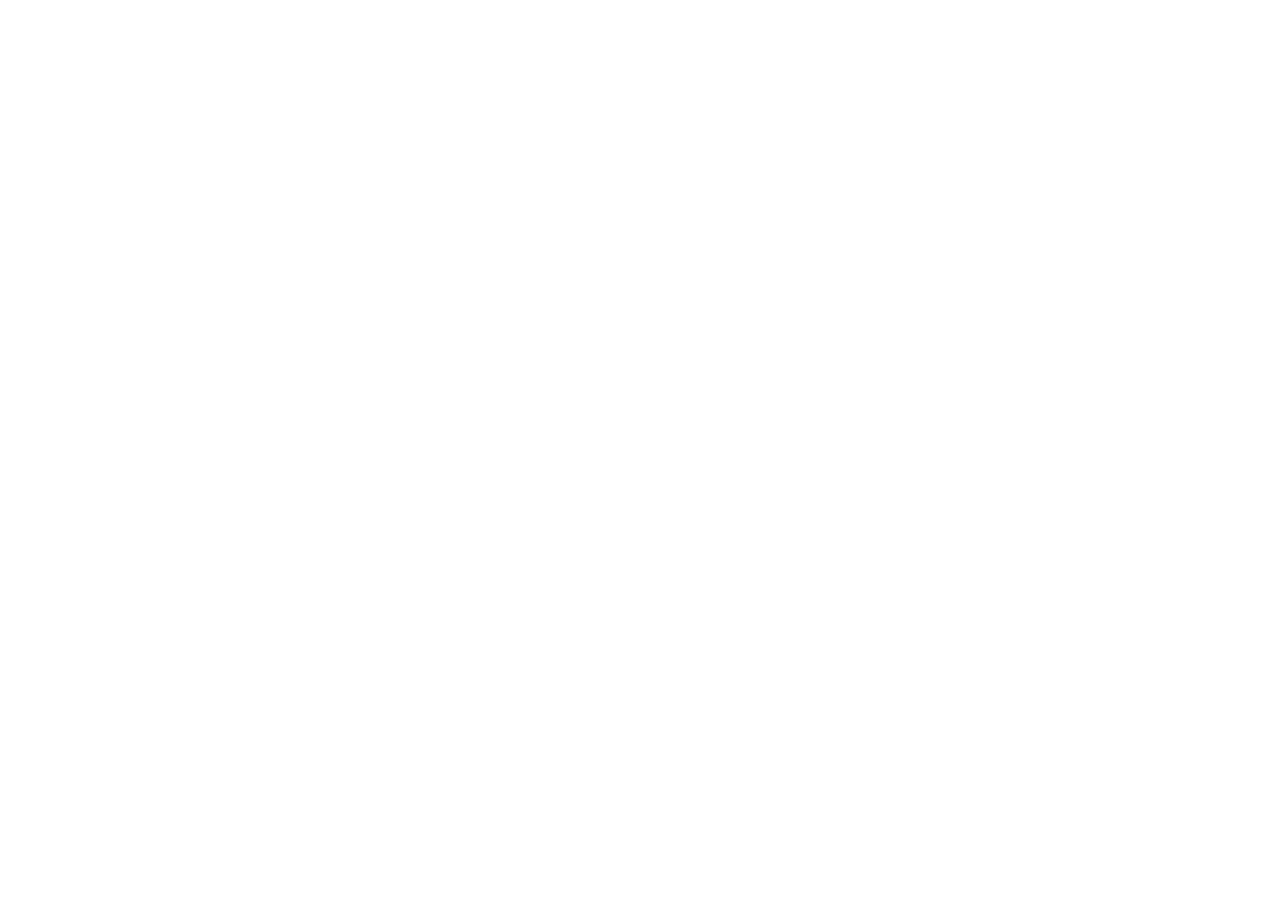
==== HTML/DS-Z-Fall.html @ 9e3e55e4 "Summary HTML" ====
<!DOCTYPE html>
<html lang="en">
<head>
    <meta charset="UTF-8">
    <meta name="viewport" content="width=device-width, initial-scale=1.0">
    <title>YUKAMI STUDIO</title>
</head>
<body>
    
</body>
</html>
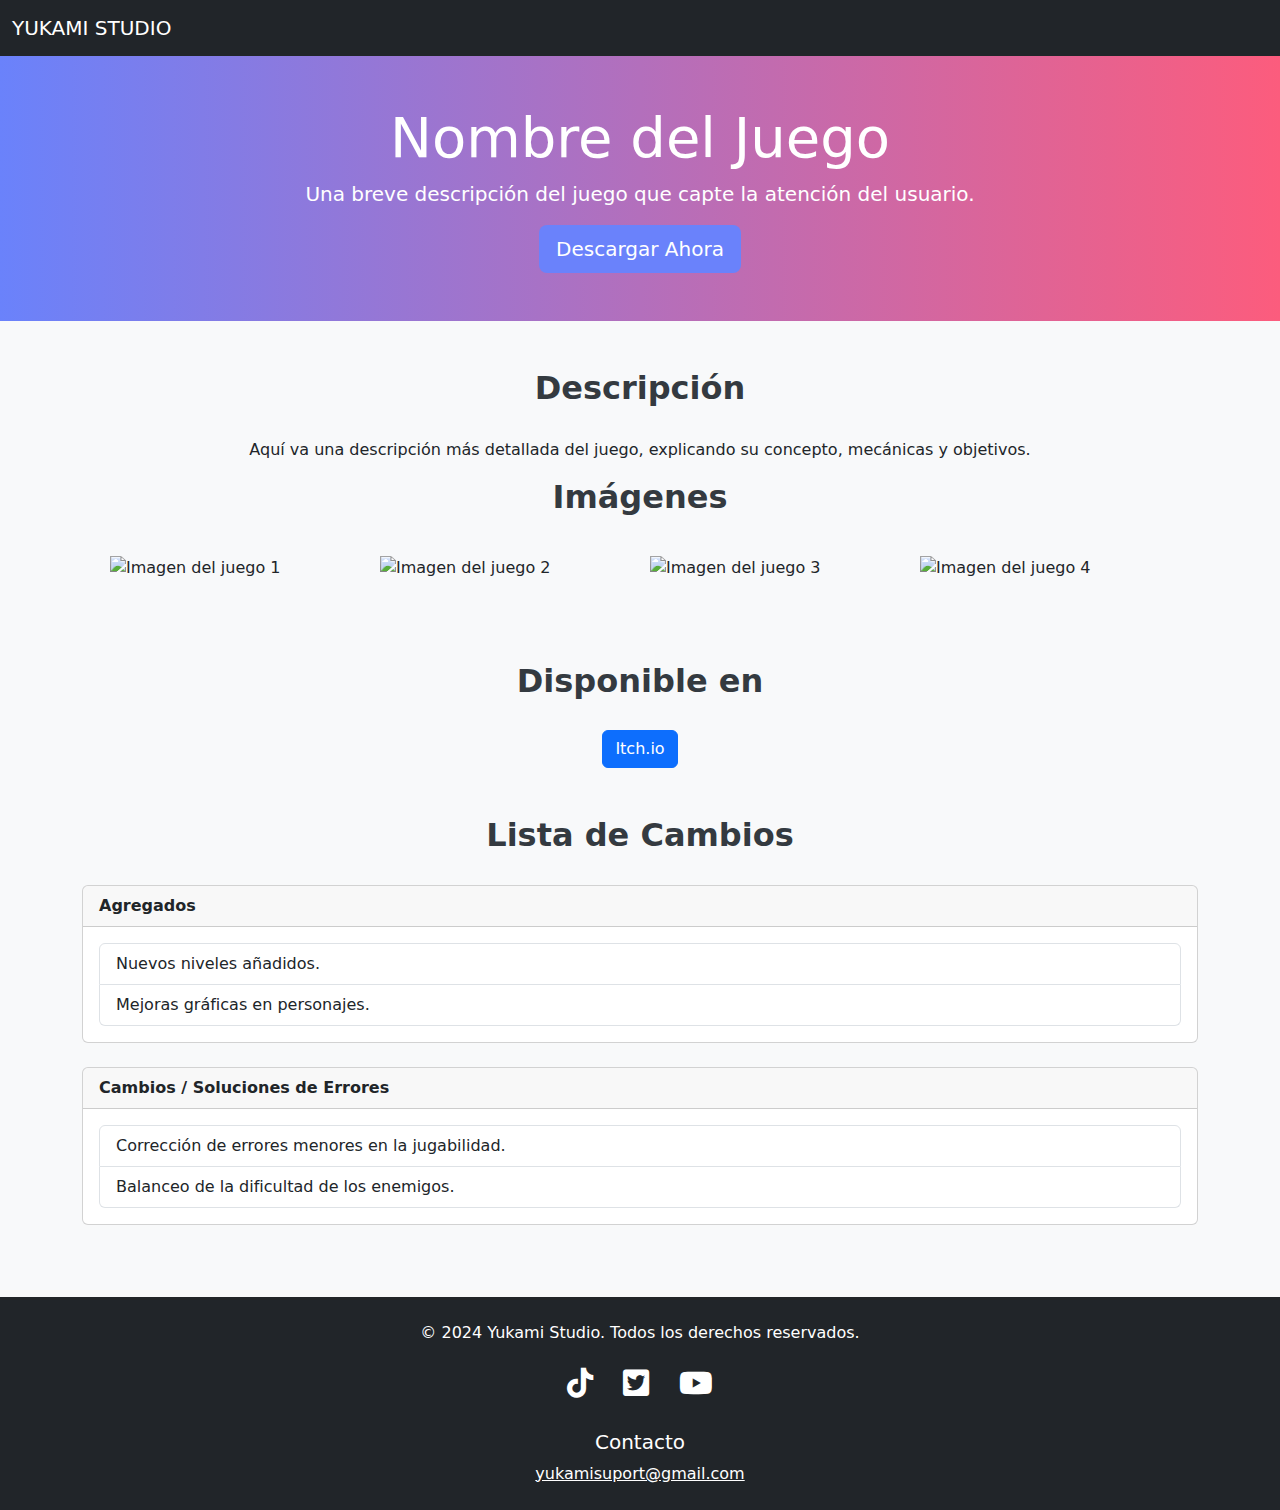
==== commit 4169873f: "Summary HTML" ====
--- a/HTML/DS-Z-Fall.html
+++ b/HTML/DS-Z-Fall.html
@@ -1,11 +1,157 @@
 <!DOCTYPE html>
-<html lang="en">
+<html lang="es">
 <head>
-    <meta charset="UTF-8">
-    <meta name="viewport" content="width=device-width, initial-scale=1.0">
-    <title>YUKAMI STUDIO</title>
+  <meta charset="UTF-8">
+  <meta name="viewport" content="width=device-width, initial-scale=1.0">
+  <title>YUKAMI STUDIO - Nombre del Juego</title>
+  <link href="https://cdn.jsdelivr.net/npm/bootstrap@5.3.0/dist/css/bootstrap.min.css" rel="stylesheet">
+  <link href="CSS/Style.css" rel="stylesheet">
+  <link rel="stylesheet" href="https://cdnjs.cloudflare.com/ajax/libs/font-awesome/6.0.0-beta3/css/all.min.css">
+  <style>
+    body {
+      background-color: #f8f9fa;
+    }
+    header {
+      background: linear-gradient(to right, #6a82fb, #fc5c7d);
+      color: white;
+    }
+    .section-title {
+      margin-bottom: 30px;
+      font-weight: bold;
+      color: #343a40;
+    }
+    .btn-download {
+      background-color: #6a82fb;
+      color: white;
+      font-size: 1.25rem;
+    }
+    .btn-download:hover {
+      background-color: #5a73e1;
+    }
+    .list-group-item {
+      background: #ffffff;
+    }
+    .footer-links a {
+      color: white;
+      text-decoration: none;
+      margin: 0 10px;
+      font-size: 30px;
+    }
+    .image-container {
+      display: flex;
+      justify-content: center;
+      flex-wrap: wrap;
+    }
+    .image-container img {
+      width: 250px; /* Ajusta el ancho de las imágenes aquí */
+      height: auto; /* Mantiene la proporción */
+      margin: 10px; /* Margen de separación entre imágenes */
+    }
+  </style>
 </head>
 <body>
+
+<!-- Navbar -->
+<nav class="navbar navbar-expand-lg navbar-dark bg-dark">
+  <div class="container-fluid">
+    <a class="navbar-brand" href="../index.html">YUKAMI STUDIO</a>
+    <button class="navbar-toggler" type="button" data-bs-toggle="collapse" data-bs-target="#navbarNav" aria-controls="navbarNav" aria-expanded="false" aria-label="Toggle navigation">
+      <span class="navbar-toggler-icon"></span>
+    </button>
+  </div>
+</nav>
+
+<!-- Header -->
+<header class="text-center py-5">
+  <div class="container">
+    <h1 class="display-4">Nombre del Juego</h1>
+    <p class="lead">Una breve descripción del juego que capte la atención del usuario.</p>
+    <a href="https://github.com/tu_usuario/tu_repositorio/releases/latest/download/tu_juego.zip" class="btn btn-download btn-lg">Descargar Ahora</a>
+  </div>
+</header>
+
+<!-- Game Details Section -->
+<section class="py-5">
+  <div class="container">
+    <h2 class="section-title text-center">Descripción</h2>
+    <p class="text-center">Aquí va una descripción más detallada del juego, explicando su concepto, mecánicas y objetivos.</p>
     
+    <h2 class="section-title text-center">Imágenes</h2>
+    <div class="image-container mb-4">
+      <img src="https://via.placeholder.com/300" alt="Imagen del juego 1">
+      <img src="https://via.placeholder.com/300" alt="Imagen del juego 2">
+      <img src="https://via.placeholder.com/300" alt="Imagen del juego 3">
+      <img src="https://via.placeholder.com/300" alt="Imagen del juego 4">
+    </div>
+
+    <!-- Disponible en -->
+    <section class="py-5 bg-light">
+      <div class="container text-center">
+        <h2 class="section-title">Disponible en</h2>
+        <a href="https://itch.io" class="btn btn-primary mx-2">Itch.io</a>
+        <!--
+        <a href="https://gamejolt.com" class="btn btn-primary mx-2">GameJolt</a>
+        -->
+      </div>
+    </section>
+
+
+    <h2 class="section-title text-center">Lista de Cambios</h2>
+    
+    <div class="card mb-4">
+      <div class="card-header">
+        <strong>Agregados</strong>
+      </div>
+      <div class="card-body">
+        <ul class="list-group">
+          <li class="list-group-item">Nuevos niveles añadidos.</li>
+          <li class="list-group-item">Mejoras gráficas en personajes.</li>
+        </ul>
+      </div>
+    </div>
+
+    <div class="card mb-4">
+      <div class="card-header">
+        <strong>Cambios / Soluciones de Errores</strong>
+      </div>
+      <div class="card-body">
+        <ul class="list-group">
+          <li class="list-group-item">Corrección de errores menores en la jugabilidad.</li>
+          <li class="list-group-item">Balanceo de la dificultad de los enemigos.</li>
+        </ul>
+      </div>
+    </div>
+  </div>
+</section>
+
+<!-- Footer -->
+<footer class="text-white text-center py-4 bg-dark">
+  <div class="container">
+    <p class="mb-3">&copy; 2024 Yukami Studio. Todos los derechos reservados.</p>
+    <div class="footer-links mb-4">
+      <a href="https://www.tiktok.com/@yukami.studio" target="_blank">
+        <i class="fab fa-tiktok"></i>
+      </a>
+      <a href="https://x.com/StudioYuka78506" target="_blank">
+        <i class="fab fa-twitter-square"></i>
+      </a>
+      <!--
+      <a href="https://discord.gg/BEZh9y5F" target="_blank">
+        <i class="fab fa-discord"></i>
+      </a>
+      -->
+      <a href="https://www.youtube.com/@YUKAMISTUDIO" target="_blank">
+        <i class="fab fa-youtube"></i>
+      </a>
+    </div>
+    <div>
+      <h5 class="mb-2">Contacto</h5>
+      <a href="mailto:YukamiContacto@gmail.com" class="text-white">yukamisuport@gmail.com</a>
+    </div>
+  </div>
+</footer>
+
+
+<script src="https://cdn.jsdelivr.net/npm/bootstrap@5.3.0/dist/js/bootstrap.bundle.min.js"></script>
 </body>
-</html>+</html>
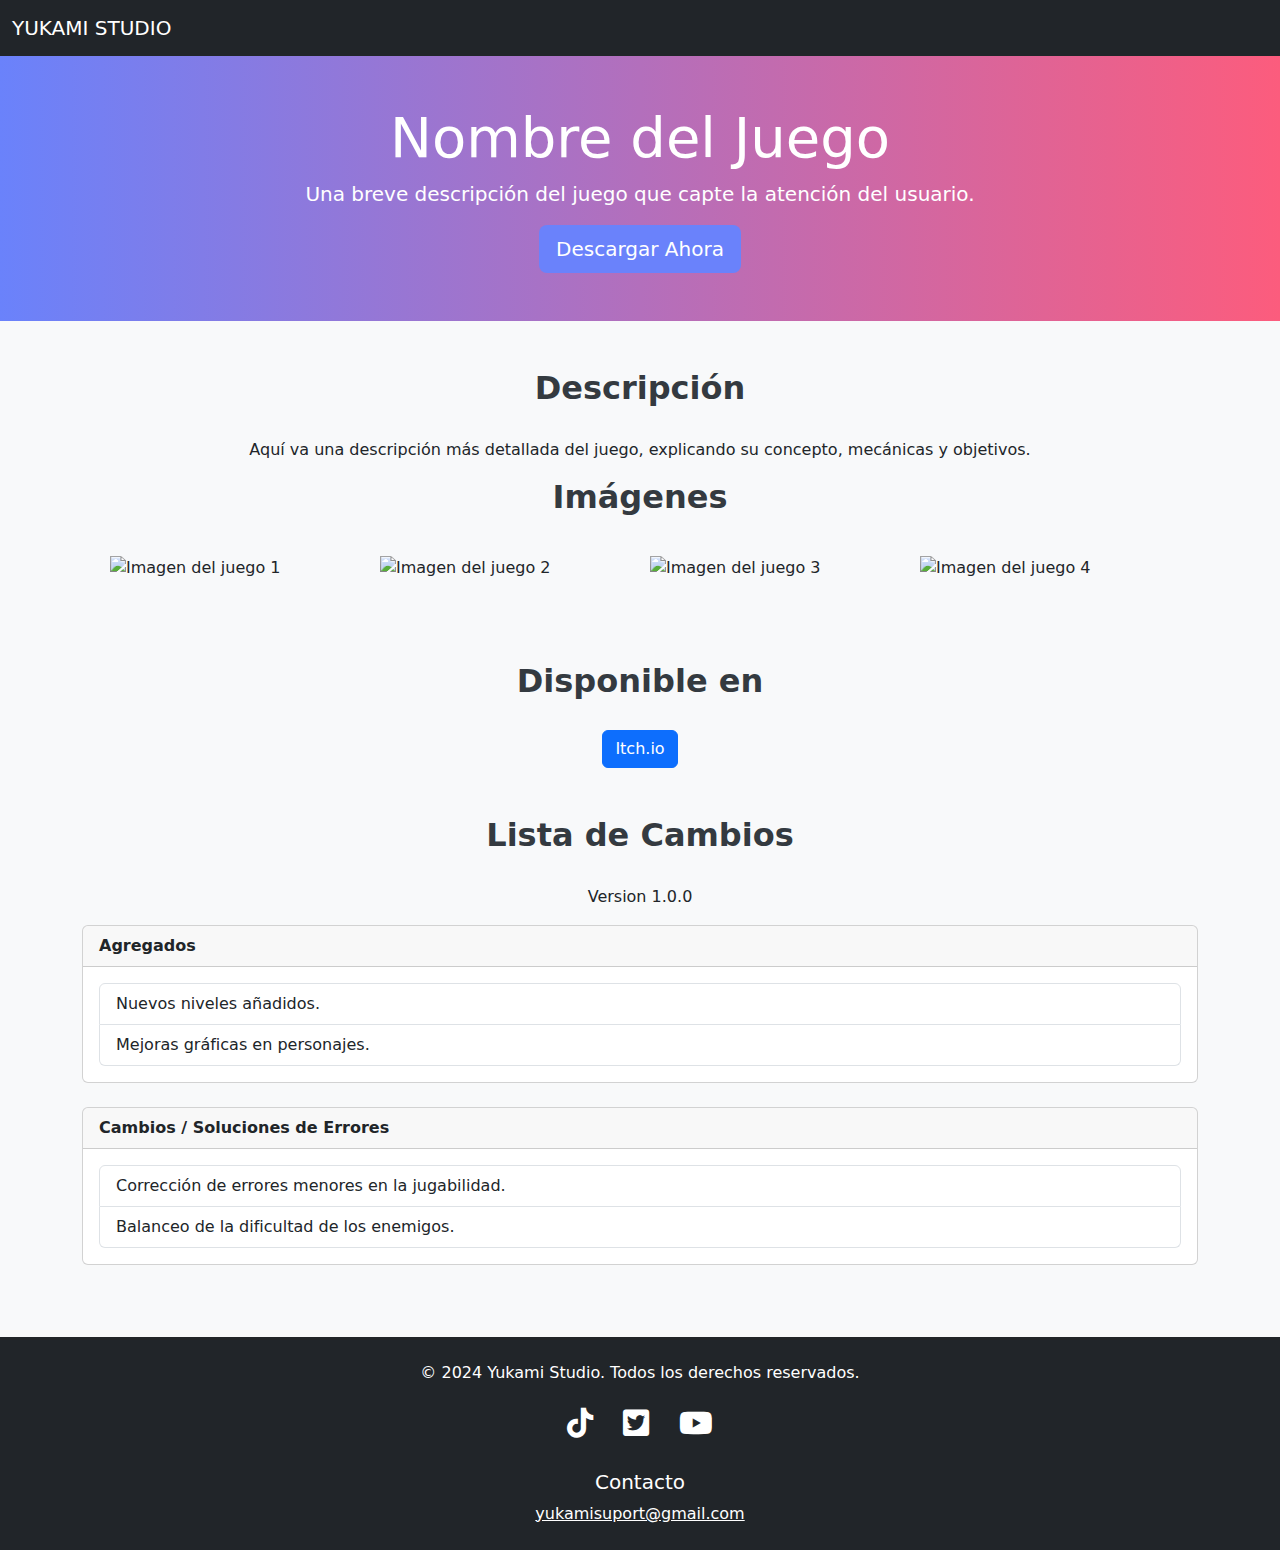
==== commit 07fcf674: "Update DS-Z-Fall.html" ====
--- a/HTML/DS-Z-Fall.html
+++ b/HTML/DS-Z-Fall.html
@@ -3,7 +3,7 @@
 <head>
   <meta charset="UTF-8">
   <meta name="viewport" content="width=device-width, initial-scale=1.0">
-  <title>YUKAMI STUDIO - Nombre del Juego</title>
+  <title>YUKAMI STUDIO</title>
   <link href="https://cdn.jsdelivr.net/npm/bootstrap@5.3.0/dist/css/bootstrap.min.css" rel="stylesheet">
   <link href="CSS/Style.css" rel="stylesheet">
   <link rel="stylesheet" href="https://cdnjs.cloudflare.com/ajax/libs/font-awesome/6.0.0-beta3/css/all.min.css">
@@ -95,8 +95,8 @@
       </div>
     </section>
 
-
     <h2 class="section-title text-center">Lista de Cambios</h2>
+    <p class="text-center">Version 1.0.0</p>
     
     <div class="card mb-4">
       <div class="card-header">
@@ -151,7 +151,6 @@
   </div>
 </footer>
 
-
 <script src="https://cdn.jsdelivr.net/npm/bootstrap@5.3.0/dist/js/bootstrap.bundle.min.js"></script>
 </body>
 </html>
